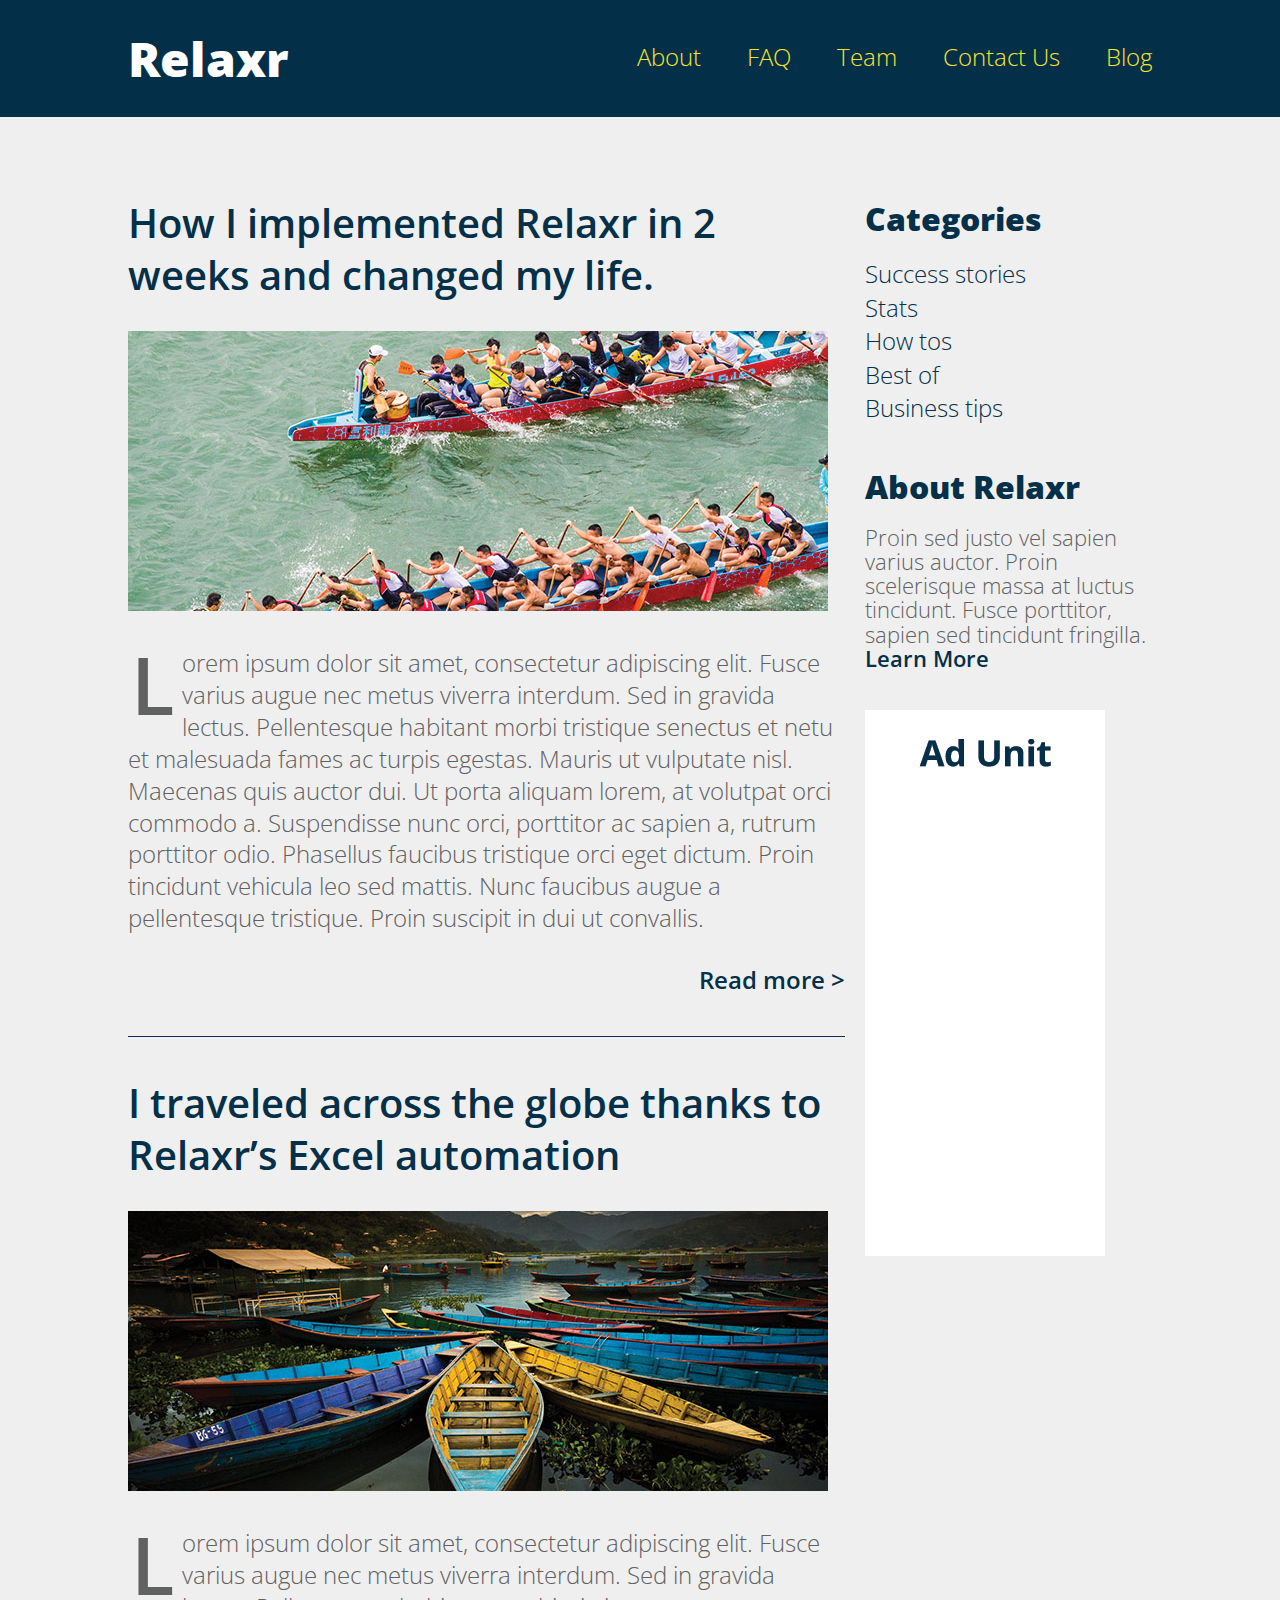
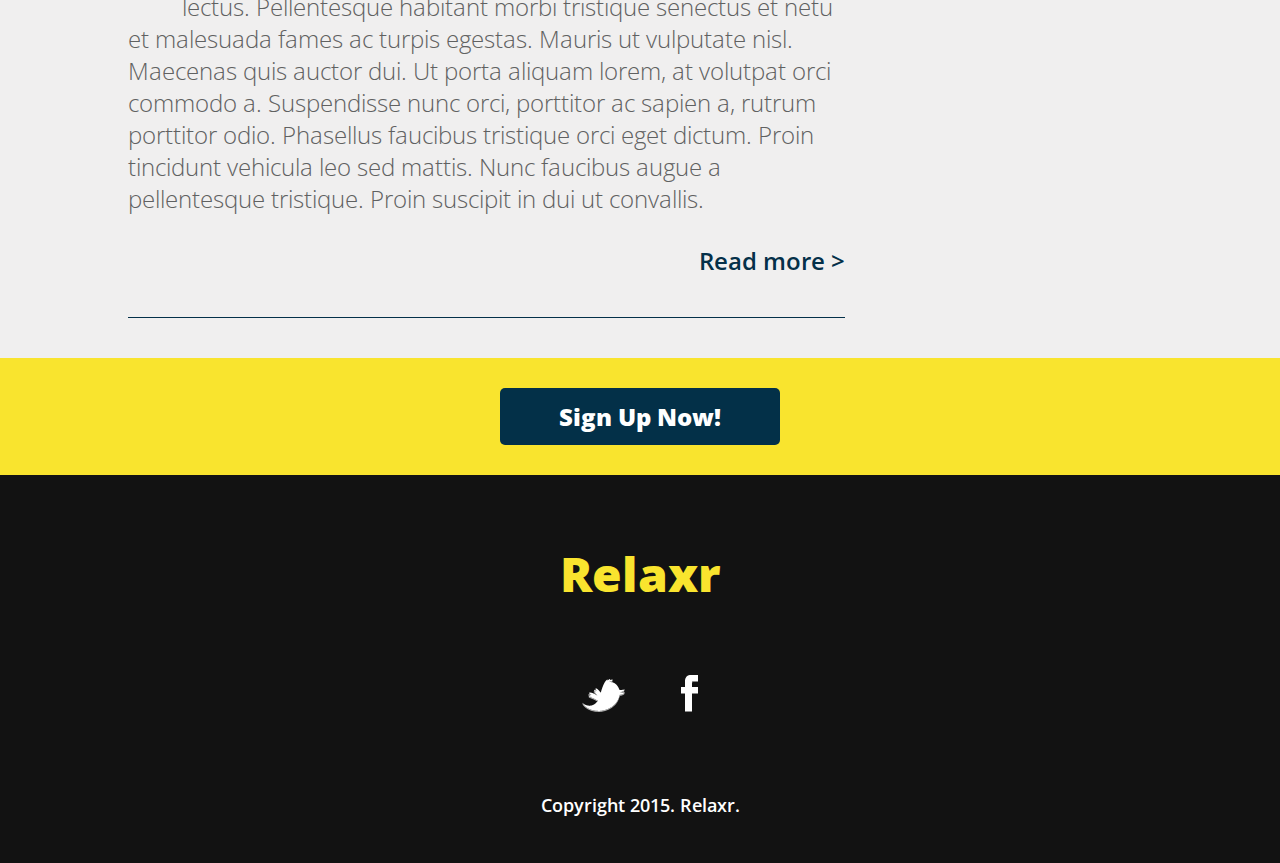
==== blog.html @ e4710cb2 "Initial commit" ====
<!DOCTYPE html>
<html lang="en">
	<head>
  	<meta charset="utf-8">
  	<meta name="description" content="The perfect personal assistant. Relaxr does your job for you so you can enjoy life as it is meant to be.">
  	<meta name="viewport" content="width=device-width, initial-scale=1.0">

		<title>Relaxr | Blog</title>
		<link href='http://fonts.googleapis.com/css?family=Open+Sans:300italic,300,600,800' rel='stylesheet' type='text/css'>

		<!-- external CSS link -->
		<link rel="stylesheet" href="./css/reset.css">
		<link rel="stylesheet" href="./css/style.css">

	</head>
	<body>
		<header class="main-header">
			<div class="container">
				<h1 class="logo">Relaxr</h1>
				<nav>
					<ul>
						<li><a href="./index.html">About</a></li>
						<li><a href="#">FAQ</a></li>
						<li><a href="#">Team</a></li>
						<li><a href="#">Contact Us</a></li>
						<li><a href="#">Blog</a></li>
					</ul>
				</nav>
			</div>
		</header>
		<section>
			<div class="container clearfix">
				<main class="blog-main">
					<ul class="posts">
						<li class="post">
							<h2><a href="#">How I implemented Relaxr in 2 weeks and changed my life.</a></h2>
							<img src="images/blog_photo1.jpg" alt="Crew Meet">
							<p>Lorem ipsum dolor sit amet, consectetur adipiscing elit. Fusce varius augue nec metus viverra interdum. Sed in gravida lectus. Pellentesque habitant morbi tristique senectus et netu et malesuada fames ac turpis egestas. Mauris ut vulputate nisl.  Maecenas quis auctor dui. Ut porta aliquam lorem, at volutpat orci commodo a. Suspendisse nunc orci, porttitor ac sapien a, rutrum porttitor odio. Phasellus faucibus tristique orci eget dictum. Proin tincidunt vehicula leo sed mattis. Nunc faucibus augue a pellentesque tristique. Proin suscipit in dui ut convallis.</p>

							<p class="readmore"><a href="#">Read more &gt;</a></p>
						</li>
						<li class="post">
							<h2><a href="#">I traveled across the globe thanks to Relaxr’s Excel automation</a></h2>
							<img src="images/blog_photo2.jpg" alt="Canoes">
							<p>Lorem ipsum dolor sit amet, consectetur adipiscing elit. Fusce varius augue nec metus viverra interdum. Sed in gravida lectus. Pellentesque habitant morbi tristique senectus et netu et malesuada fames ac turpis egestas. Mauris ut vulputate nisl.  Maecenas quis auctor dui. Ut porta aliquam lorem, at volutpat orci commodo a. Suspendisse nunc orci, porttitor ac sapien a, rutrum porttitor odio. Phasellus faucibus tristique orci eget dictum. Proin tincidunt vehicula leo sed mattis. Nunc faucibus augue a pellentesque tristique. Proin suscipit in dui ut convallis.</p>

							<p class="readmore"><a href="#">Read more &gt;</a></p>
						</li>
					</ul>
				</main>
				<aside class="sidebar">
					<section>
						<h3>Categories</h3>
						<ul>
							<li><a href="#">Success stories</a></li>
							<li><a href="#">Stats</a></li>
							<li><a href="#">How tos</a></li>
							<li><a href="#">Best of</a></li>
							<li><a href="#">Business tips</a></li>
						</ul>
					</section>
					<section>
						<h3>About Relaxr</h3>
						<p>Proin sed justo vel sapien varius auctor. Proin scelerisque massa at luctus tincidunt. Fusce porttitor, sapien sed tincidunt fringilla.<br>
						<a href="">Learn More</a></p>
					</section>
					<section>
						<img src="images/ad-unit.png" alt="Ad Unit">
					</section>
				</aside>
			</div>
		</section>

		<section class="sign-up">
			<a class="cta cta-blue" href="#">Sign Up Now!</a>
		</section>
		<footer>
			<h4 class="logo">Relaxr</h4>

			<ul>
				<li><a href="#"><img src="images/twitter.png" alt="Twitter logo"></a></li>
				<li><a href="#"><img src="images/facebook.png" alt="Facebook logo"></a></li>
			</ul>

			<p class="copyright">Copyright 2015. Relaxr.</p>
		</footer>
	</body>
</html>
---- css/style.css ----
/*
Project Name: Blank Template
Client: Your Client
Author: Your Name
Developer @GA in NYC
*/


/******************************************
/* SETUP
/*******************************************/

/* Box Model Hack */
* {
  box-sizing: border-box;
}

/* Clear fix hack */
.clearfix:before,
.clearfix:after {
    content: " ";
    display: table;
}

.clearfix:after {
    clear: both;
}

.clear {
  clear: both;
}

/******************************************
/* BASE STYLES
/*******************************************/

html {
  font-size: 16px;
}

body {
  line-height: 1.4;
  color: #606161;
  font-family: 'Open Sans', Helvetica, Arial, sans-serif;
  font-weight: 300;
  background: #f0efef;
}

a {
  text-decoration: none;
}

img {
  width: 100%;
}


/******************************************
/* LAYOUT
/*******************************************/

/* Center the container */
.container {
  max-width: 1064px;
  margin: 0 auto;
  padding: 0 10px;
}

/******************************************
/* GENERAL
/*******************************************/


.logo {
  color: #fff;
  font-size: 4.5rem;
  font-weight: 800;
}

.cta {
  border-radius: 5px;
  font-weight: 800;
  padding: 12px 0;
  width: 280px;
  font-size: 1.75rem;
  text-align: center;
  display: block;
  margin: 0 auto;
}

.cta-yellow {
  background: #f9e42e;
  color: #033048;
}

.cta-blue {
  background: #033048;
  color: #fff;
  font-size: 1.5rem;
}

.sign-up {
  background: #f9e42e;
  padding: 30px;
  text-align: center
}

footer {
  background: #121212;
  padding: 65px 0 45px;
  text-align: center;
}

footer .logo {
  color: #f9e42e;
  margin-bottom: 68px;
}

footer ul li {
  display: inline-block;
  list-style: none;
  margin: 0 26px 75px;
}

footer p {
  font-size: 1.125rem;
  color: #fff;
  font-weight: 600;
}

/******************************************
/* BLOG PAGE
/*******************************************/

.main-header {
  background: #033048;
  padding: 10px 0;
  overflow: hidden;
  margin-bottom: 20px;
}

.main-header nav ul li {
  margin: 0;
  font-size: 1.5rem;
  text-align: center;
}

.main-header nav ul li a {
  color: #f9e42e;
}

.post {
  border-bottom: 1px solid #043049;
  padding-bottom: 40px;
  margin-bottom: 40px;
}

.post h2 {
  font-weight: 600;
  font-size: 2.5rem;
  line-height: 1.3;
  margin-bottom: 30px;
}

.post h2 a {
  color: #043049;
}

.post img {
  margin-bottom: 30px;
}

.post p {
  font-size: 1.5rem;
  line-height: 1.333;
  color: #606161;
}

.post p:first-of-type:first-letter {
  float: left;
  font-size: 5rem;
  line-height: 65px;
  padding-top: 4px;
  padding-right: 8px;
  padding-left: 3px;
  font-weight: 600;
}

.post img {
  max-width: 700px;
}

.readmore {
  text-align: right;
  margin-top: 30px;
}

.readmore a {
  color: #043049;
  font-weight: 600;
}

.sidebar h3 {
  font-size: 2rem;
  font-weight: 800;
  margin-bottom: 15px;
  color: #043049;
}

.sidebar ul {
  margin-bottom: 40px;
}

.sidebar ul li a {
  color: #043049;
  font-size: 1.5rem;
}

.sidebar p {
  font-size: 1.375rem;
  line-height: 1.1;
  margin-bottom: 40px;
}

.sidebar p a {
  color: #043049;
  font-weight: 600;
}

.sidebar img {
  max-width: 240px;
}

/******************************************
/* LANDING PAGE
/*******************************************/

.landing-header a {
  color: #FFF;
}

.intro {
  background: url("../images/header_bg.jpg") no-repeat top center #131e27;
  background-size: cover;
  padding: 25px 0 200px;
}

.intro h2 {
  font-size: 3rem;
  text-align: center;
  color: #fff;
  margin: 120px 0 90px;
  font-weight: 600;
}

.benefits {
  padding: 100px 0 80px;
}

h3 {
  color: #033048;
  font-size: 2.5rem;
  font-weight: 600;
  margin-bottom: 40px;
}

.benefits p, .benefits ul {
  width: 600px;
}

.benefits ul {
  list-style: disc;
  margin: 30px 0 0 80px;
}

.testimonial {
  background: url("../images/testimonial_bg.jpg") no-repeat top center #071324;
  background-size: cover;
  padding: 70px 0;
  color: #fff;
}

blockquote {
  font-size: 2.25rem;
  font-weight: 300;
  font-style: italic;
  text-align: center;
  width: 580px;
  margin: 0 auto;
}

blockquote span {
  font-weight: 600;
  display: block;
  font-style: normal;
}


/******************************************
/* Media 768px
/*******************************************/
@media (min-width: 768px) {


  /*Layout*/

  .container {
    padding: 0 20px;
  }

  /*General*/
  header nav {
    float: right;
    font-size: 1.5rem;
    margin-top: 15px;
  }

  header .logo {
    float: left;
  }

  .main-header {
    padding: 25px 0;
    margin-bottom: 80px;
  }

  .logo {
    font-size: 3rem;
  }

  .main-header nav ul li {
  display: inline-block;
  margin: 0 0 0 40px;
  font-size: 1.5rem;
}

  /*Blog*/

  .blog-main {
    width: 70%;
    float: left;
  }

  .sidebar {
    float: right;
    width: 30%;
  }

  .sidebar section {
    padding-left: 20px;
  }
}
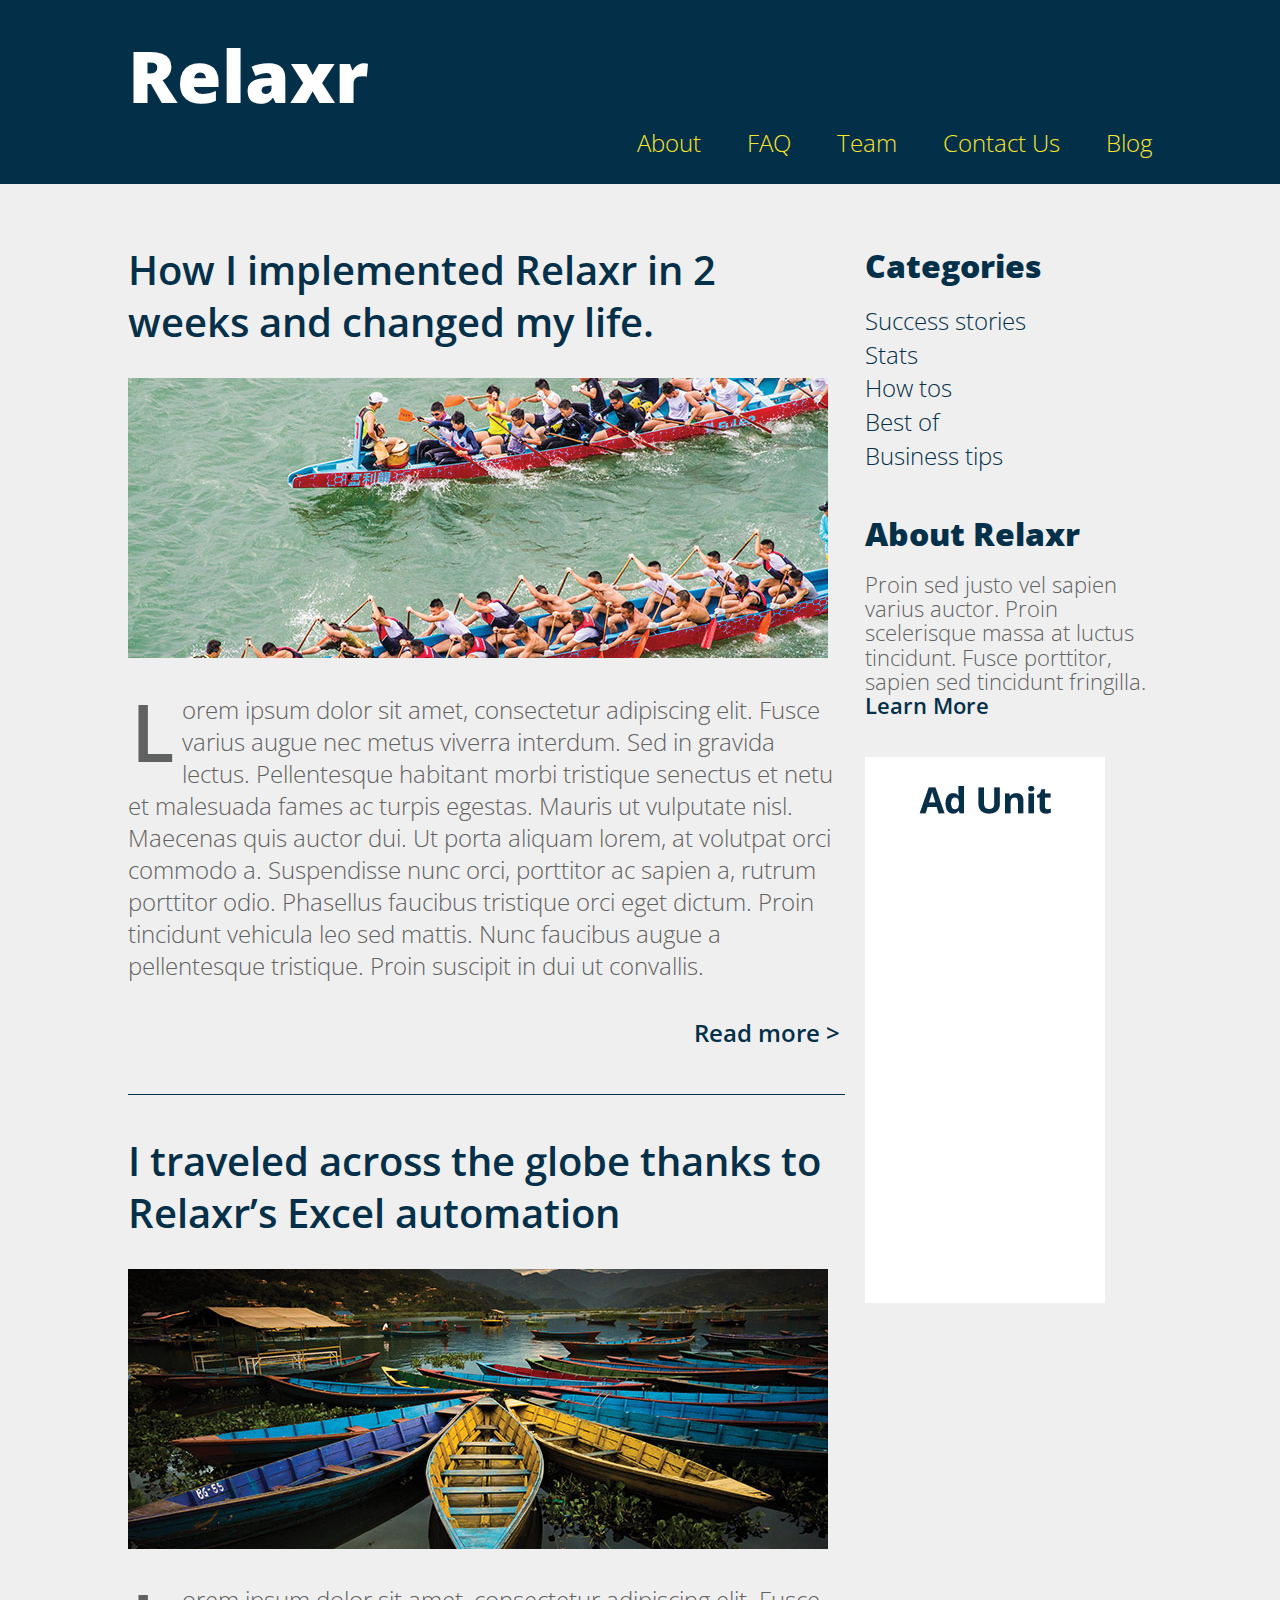
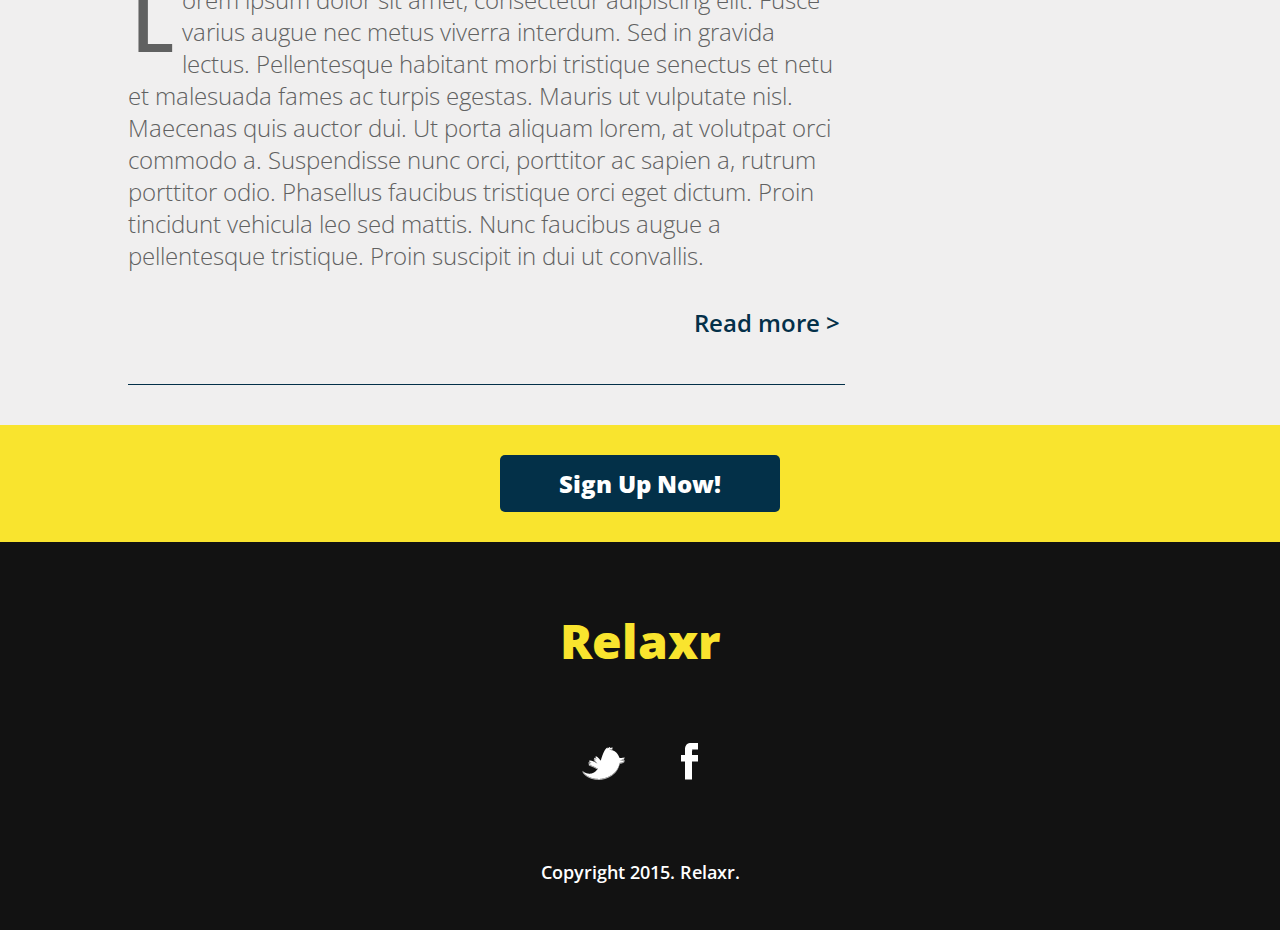
==== commit b0db6997: "added mobile menu and further reponsive breaks" ====
--- a/blog.html
+++ b/blog.html
@@ -17,7 +17,8 @@
 		<header class="main-header">
 			<div class="container">
 				<h1 class="logo">Relaxr</h1>
-				<nav>
+				<a id="mobile-menu" href="#"><img class="mobile-menu" src="./images/mobile-menu.png"></a>
+				<nav class="mobile-menu-hide">
 					<ul>
 						<li><a href="./index.html">About</a></li>
 						<li><a href="#">FAQ</a></li>
@@ -84,5 +85,8 @@
 
 			<p class="copyright">Copyright 2015. Relaxr.</p>
 		</footer>
+
+		<script type="text/javascript" src="./js/jquery.js"></script>
+		<script type="text/javascript" src="./js/index.js"></script>
 	</body>
 </html>
--- a/css/style.css
+++ b/css/style.css
@@ -70,11 +70,23 @@
 /* GENERAL
 /*******************************************/
 
-
+header nav {
+  clear: both;
+}
 .logo {
   color: #fff;
-  font-size: 4.5rem;
+  font-size: 2.5rem;
   font-weight: 800;
+}
+
+.main-header .logo {
+  float: left;
+}
+
+.mobile-menu {
+  width: 30px;
+  float: right;
+  margin-top: 15px;
 }
 
 .cta {
@@ -105,6 +117,10 @@
   text-align: center
 }
 
+.mobile-menu-hide {
+  display: none;
+}
+
 footer {
   background: #121212;
   padding: 65px 0 45px;
@@ -157,9 +173,9 @@
 
 .post h2 {
   font-weight: 600;
-  font-size: 2.5rem;
+  font-size: 2rem;
   line-height: 1.3;
-  margin-bottom: 30px;
+  margin-bottom: 20px;
 }
 
 .post h2 a {
@@ -171,7 +187,7 @@
 }
 
 .post p {
-  font-size: 1.5rem;
+  font-size: 1.25rem;
   line-height: 1.333;
   color: #606161;
 }
@@ -191,12 +207,14 @@
 }
 
 .readmore {
-  text-align: right;
-  margin-top: 30px;
+  text-align: center;
+  background-color: #043049;
+  padding: 5px;
+  margin-top: 20px;
 }
 
 .readmore a {
-  color: #043049;
+  color: #fff;
   font-weight: 600;
 }
 
@@ -229,32 +247,45 @@
 
 .sidebar img {
   max-width: 240px;
+  margin-bottom: 30px;
 }
 
 /******************************************
 /* LANDING PAGE
 /*******************************************/
-
-.landing-header a {
-  color: #FFF;
-}
-
 .intro {
   background: url("../images/header_bg.jpg") no-repeat top center #131e27;
   background-size: cover;
-  padding: 25px 0 200px;
+  padding: 25px 0 100px;
+}
+
+.intro .logo {
+  float: left;
 }
 
 .intro h2 {
-  font-size: 3rem;
-  text-align: center;
-  color: #fff;
-  margin: 120px 0 90px;
-  font-weight: 600;
+  font-size: 2.5rem;
+  text-align: center;
+  color: #fff;
+  margin: 90px 0 50px;
+  font-weight: 600;
+}
+
+.landing-header nav {
+  float: right;
+  font-size: 1.5rem;
+  background: #033048;
+  padding: 7.5px 15px;
+  border-radius: 20px;
+}
+
+.landing-header a {
+  color: #f9e42e;
+  font-weight: 800;
 }
 
 .benefits {
-  padding: 100px 0 80px;
+  padding: 50px 0 40px;
 }
 
 h3 {
@@ -265,12 +296,13 @@
 }
 
 .benefits p, .benefits ul {
-  width: 600px;
+  max-width: 600px;
+  font-size: 1.25rem;
 }
 
 .benefits ul {
   list-style: disc;
-  margin: 30px 0 0 80px;
+  margin: 10px 0 0 30px;
 }
 
 .testimonial {
@@ -281,11 +313,11 @@
 }
 
 blockquote {
-  font-size: 2.25rem;
+  font-size: 2rem;
   font-weight: 300;
   font-style: italic;
   text-align: center;
-  width: 580px;
+  max-width: 580px;
   margin: 0 auto;
 }
 
@@ -295,21 +327,30 @@
   font-style: normal;
 }
 
+/******************************************
+/* Media 480px
+/*******************************************/
+@media (min-width: 480px) {
+  .post p {
+    font-size: 1.5rem;
+  }
+  .post h2 {
+    font-size: 2.25rem;
+  }
+}
 
 /******************************************
 /* Media 768px
 /*******************************************/
 @media (min-width: 768px) {
-
-
   /*Layout*/
-
   .container {
     padding: 0 20px;
   }
 
   /*General*/
   header nav {
+    clear: right;
     float: right;
     font-size: 1.5rem;
     margin-top: 15px;
@@ -329,12 +370,73 @@
   }
 
   .main-header nav ul li {
-  display: inline-block;
-  margin: 0 0 0 40px;
-  font-size: 1.5rem;
-}
+    display: inline-block;
+    margin: 0 0 0 40px;
+    font-size: 1.5rem;
+  }
+
+  .mobile-menu {
+    display: none;
+  }
+
+  .mobile-menu-hide {
+    display: inline-block;
+  }
+
+  /*Landing page*/
+  .landing-header nav {
+    background: rgba(0,0,0,0);
+    padding: 0;
+    border-radius: 20px;
+  }
+
+  .landing-header a {
+    color: #FFF;
+    font-weight: 300;
+  }
+
+  .intro nav {
+    margin-top: 15px;
+  }
+
+  .intro h2 {
+    font-size: 3rem;
+    margin: 120px 0 90px;
+    font-weight: 600;
+  }
+
+  .intro {
+    padding: 25px 0 200px;
+  }
+
+  .benefits {
+    padding: 100px 0 80px;
+  }
+
+  .benefits ul {
+  margin: 30px 0 0 80px;
+  }
+
+  blockquote {
+    font-size: 2.25rem;
+  }
 
   /*Blog*/
+  .post h2 {
+    font-size: 2.5rem;
+    margin-bottom: 30px;
+  }
+
+  .readmore {
+    text-align: right;
+    margin-top: 30px;
+    background-color: rgba(0,0,0,0);
+  }
+
+  .readmore a {
+    color: #043049;
+    font-weight: 600;
+  }
 
   .blog-main {
     width: 70%;
@@ -350,3 +452,21 @@
     padding-left: 20px;
   }
 }
+
+/******************************************
+/* Media 1000px
+/*******************************************/
+@media (min-width: 1000px) {
+  .main-header {
+    margin-bottom: 60px;
+  }
+
+  .main-header .logo {
+    font-size: 4.5rem;
+  }
+
+  header nav {
+    margin-top: 0;
+    clear: both;
+  }
+}